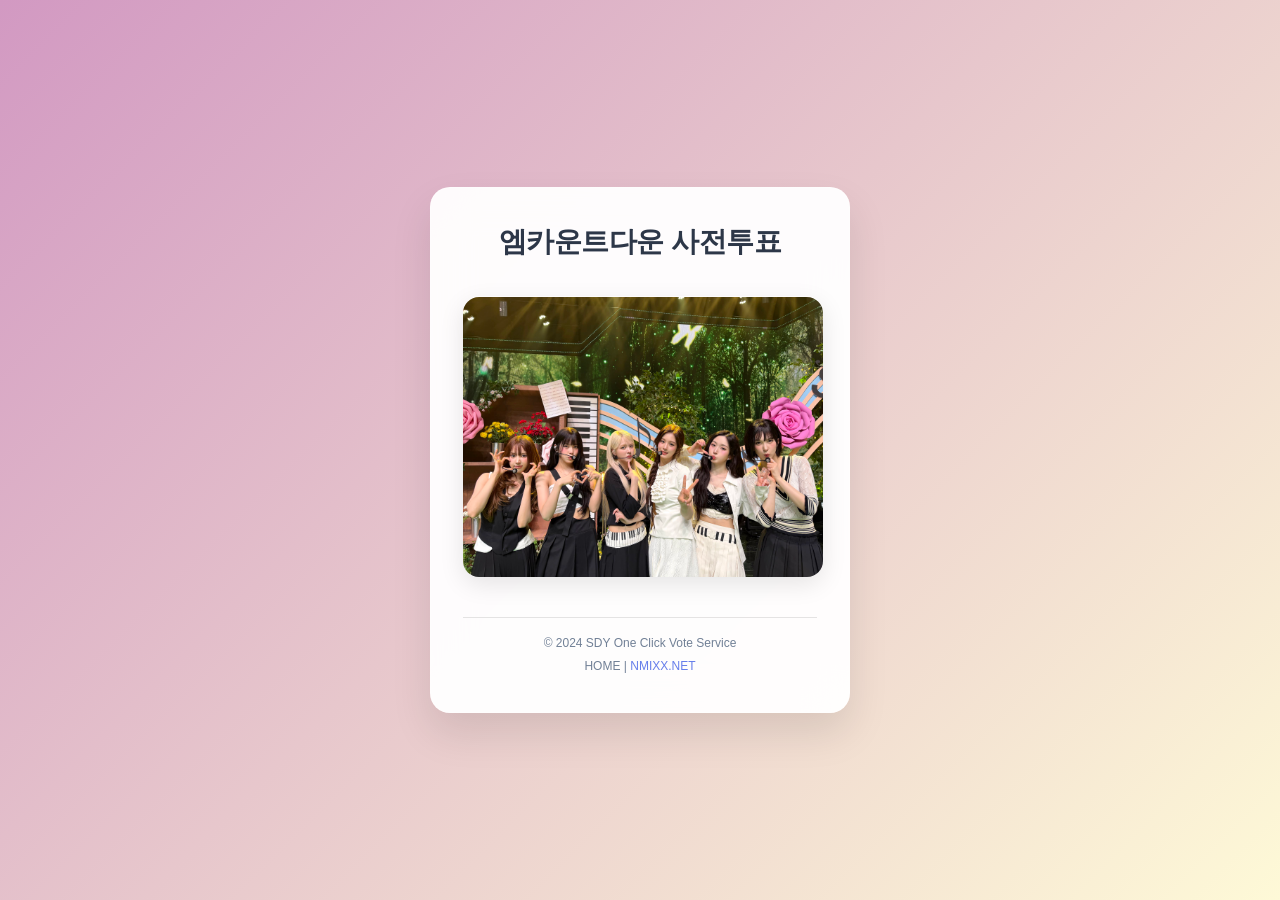
==== index.html @ b6dffc5a "test" ====
<!DOCTYPE html>
<!-- saved from url=(0014)about:internet -->
<html lang="kr"><head><meta http-equiv="Content-Type" content="text/html; charset=UTF-8">
    <!-- Open Graph 메타 태그 -->
    <meta property="og:title" content="엔믹스 원클릭 문자 투표">
    <meta property="og:description" content="이 링크를 통해 쉽게 문자 투표를 하실 수 있습니다. | MIXXUP">
    <meta property="og:image" content="/vote/static/nmixx.jpg">
    <meta property="og:type" content="website">
    <meta name="twitter:card" content="summary_large_image">
    <meta name="twitter:title" content="엔믹스 원클릭 문자 투표">
    <meta name="twitter:description" content="이 링크를 통해 쉽게 문자 투표를 하실 수 있습니다. | MIXXUP">
    <meta name="twitter:image" content="/vote/static/nmixx.jpg">
    <meta name="twitter:url" content="https://nmixx.net/vote">

    
    <meta name="viewport" content="width=device-width, initial-scale=1.0">
    <title>엔믹스 원클릭 문자 투표 | MIXXUP</title>

    <link rel="icon" type="image/png" href="https://nmixx.net/ico/nmixxtools_ico.png?v=2.1">

    <!-- Google tag (gtag.js) -->
    <script async="" src="./엔믹스 원클릭 문자 투표 _ MIXXUP_files/js"></script>
    <script>
        window.dataLayer = window.dataLayer || [];
        function gtag() { dataLayer.push(arguments); }
        gtag('js', new Date());

        gtag('config', 'G-930063E2Q9');
    </script>

    <link rel="stylesheet" href="./엔믹스 원클릭 문자 투표 _ MIXXUP_files/all.min.css">
    <link rel="stylesheet" href="./엔믹스 원클릭 문자 투표 _ MIXXUP_files/style.css">
</head>

<body>
    <div class="container">
        <p class="title" id="title">엠카운트다운 사전투표</p>
        <img src="./엔믹스 원클릭 문자 투표 _ MIXXUP_files/nmixx.jpg" alt="엔믹스" class="vote-image" loading="lazy">
        <p class="info" id="info_message" style="display: none;">※ 이 투표는 100원의 정보이용료가 부과됩니다 ※</p>
        <p class="countdown" id="redirect_message" style="display: none;">이동합니다</p>
        <button id="retry_button" style="display: inline-block;" onclick="urlRedirect()">다시 시도하기</button>
        <footer>
            <p>© 2024 SDY One Click Vote Service</p>
            <p>HOME | <a href="https://nmixx.net/">NMIXX.NET</a></p>
        </footer>
    </div>

    <script>
        // 서버에서 전달받은 투표 정보
        const voteInfo = {"title": "엠카운트다운 사전투표", "info": "", "before_vote_message": "엔믹스를 위해 투표해주세요!", "after_vote_message": "투표해주셔서 감사합니다", "android_url": "https://mnetplus.onelink.me/TRa8/t9zck1c1?custom_link_value=vote%2Fv2%2F6a02b7c44ffc181ab87c6db4", "ios_url": "https://mnetplus.onelink.me/TRa8/t9zck1c1?custom_link_value=vote%2Fv2%2F6a02b7c44ffc181ab87c6db4", "etc_url": "https://mnetplus.onelink.me/TRa8/t9zck1c1?custom_link_value=vote%2Fv2%2F6a02b7c44ffc181ab87c6db4", "open_time": "2000-01-01 00:00", "close_time": "2100-01-01 00:00"};
        
        class VoteApp {
            constructor() {
                this.elements = {};
                this.init();
            }

            init() {
                this.cacheElements();
                window.addEventListener("load", () => this.initializeApp());
            }

            cacheElements() {
                this.elements = {
                    title: document.getElementById("title"),
                    infoMessage: document.getElementById("info_message"),
                    redirectMessage: document.getElementById("redirect_message"),
                    retryButton: document.getElementById("retry_button")
                };
            }

            initializeApp() {
                this.updateUI();
                this.handleCountdown();
                // OS 감지는 내부적으로만 수행 (화면 표시 안함)
                this.detectPlatform();
            }

            updateUI() {
                this.elements.title.innerText = voteInfo.title || "[ TITLE ERROR ]";
                this.elements.infoMessage.innerText = voteInfo.info || "[ INFO ERROR ]";
                this.elements.retryButton.style.display = "none";
            }

            getPlatformSpecificUrl() {
                const userAgent = navigator.userAgent || navigator.vendor || window.opera;
                
                if (/android|Tizen/i.test(userAgent)) {
                    return voteInfo.android_url;
                } else if (/iPad|iPhone|iPod|Mac OS X|watchOS/.test(userAgent) && !window.MSStream) {
                    return voteInfo.ios_url;
                } else {
                    return voteInfo.etc_url;
                }
            }

            detectPlatform() {
                // 플랫폼 감지는 내부적으로만 수행 (화면에 표시하지 않음)
                const userAgent = navigator.userAgent || navigator.vendor || window.opera;
                const osMap = [
                    { pattern: /android/i, name: "Android" },
                    { pattern: /Tizen/i, name: "Tizen(Watch)" },
                    { pattern: /iPad/i, name: "iOS(iPad)" },
                    { pattern: /iPhone/i, name: "iOS(iPhone)" },
                    { pattern: /iPod/i, name: "iOS(iPod)" },
                    { pattern: /watchOS/i, name: "watchOS(AppleWatch)" },
                    { pattern: /Windows NT/i, name: "Windows" },
                    { pattern: /Mac OS X/i, name: "MacOS" }
                ];

                let os = "기타(기기분류불가)";
                for (const { pattern, name } of osMap) {
                    if (pattern.test(userAgent) && !window.MSStream) {
                        os = name;
                        break;
                    }
                }

                // 플랫폼 정보를 내부적으로 저장 (필요시 사용)
                this.detectedPlatform = os;
                console.log(`Detected platform: ${os}`);
            }

            handleCountdown() {
                const now = new Date();
                const voteStartTime = new Date(voteInfo.open_time);
                const voteEndTime = new Date(voteInfo.close_time);

                if (now < voteStartTime) {
                    this.updateCountdown(voteStartTime);
                } else if (now >= voteStartTime && now <= voteEndTime) {
                    this.redirectToVote();
                } else {
                    this.endVote();
                }
            }

            updateCountdown(targetTime) {
                console.log(targetTime);
                const now = new Date();
                const timeDiff = targetTime - now;

                if (timeDiff <= 0) {
                    this.redirectToVote();
                    return;
                }

                const days = Math.floor(timeDiff / (1000 * 60 * 60 * 24));
                const hours = Math.floor((timeDiff % (1000 * 60 * 60 * 24)) / (1000 * 60 * 60));
                const minutes = Math.floor((timeDiff % (1000 * 60 * 60)) / (1000 * 60));
                const seconds = Math.floor((timeDiff % (1000 * 60)) / 1000);

                this.elements.redirectMessage.innerText = 
                    `투표 시작 ${days}일 ${hours}시간 ${minutes}분 ${seconds}초 전입니다`;
                
                setTimeout(() => this.updateCountdown(targetTime), 1000);
            }

            redirectToVote() {
                return false;
                let secondsLeft = 2;
                this.elements.redirectMessage.innerText = `${secondsLeft}초 후 이동합니다`;

                const countdownInterval = setInterval(() => {
                    secondsLeft--;
                    if (secondsLeft > 0) {
                        this.elements.redirectMessage.innerText = `${secondsLeft}초 후 이동합니다`;
                    } else {
                        clearInterval(countdownInterval);
                        this.elements.redirectMessage.innerText = "이동합니다";
                        this.urlRedirect();
                        setTimeout(() => {
                            this.elements.retryButton.style.display = "inline-block";
                            this.elements.redirectMessage.style.display = "none";
                        }, 1000);
                    }
                }, 1000);
            }

            urlRedirect() {
                const platformSpecificUrl = this.getPlatformSpecificUrl();
                window.location.href = platformSpecificUrl;
            }

            endVoteGoHome() {
                if (confirm("투표가 종료되었습니다.\n메인 페이지로 넘어가시겠습니까?")) {
                    window.location.href = "https://nmixx.net";
                }
            }

            endVote() {
                this.elements.redirectMessage.innerText = "투표가 종료되었습니다";
                setTimeout(() => this.endVoteGoHome(), 300);
            }
        }

        // 전역 함수로 유지 (onclick 이벤트에서 사용)
        window.urlRedirect = () => {
            if (window.voteApp) {
                window.voteApp.urlRedirect();
            }
        };

        // 앱 초기화
        window.voteApp = new VoteApp();
    </script>


</body></html>
---- 엔믹스 원클릭 문자 투표 _ MIXXUP_files/style.css ----
/* 시스템 폰트 스택 사용 - 더 안정적이고 빠름 */

* {
    box-sizing: border-box;
}

body {
    font-family: -apple-system, BlinkMacSystemFont, 'Segoe UI', 'Noto Sans KR', 'Malgun Gothic', 'Apple SD Gothic Neo', Roboto, sans-serif;
    background: linear-gradient(135deg, #d299c2 0%, #fef9d7 100%);
    margin: 0;
    padding: 16px;
    display: flex;
    justify-content: center;
    align-items: center;
    min-height: 100vh;
    color: #2d3748;
    line-height: 1.6;
    -webkit-font-smoothing: antialiased;
    -moz-osx-font-smoothing: grayscale;
}

.container {
    background: rgba(255, 255, 255, 0.95);
    backdrop-filter: blur(20px);
    padding: 32px;
    border-radius: 20px;
    box-shadow: 0 20px 40px rgba(0, 0, 0, 0.1);
    max-width: 420px;
    width: 100%;
    text-align: center;
    border: 1px solid rgba(255, 255, 255, 0.2);
    transition: all 0.3s ease;
    margin: 0 auto;
}

.container:hover {
    transform: translateY(-2px);
    box-shadow: 0 25px 50px rgba(0, 0, 0, 0.15);
}

.vote-image {
    width: 360px;
    height: 280px;
    border-radius: 16px;
    object-fit: fill;
    margin: 16px 0;
    box-shadow: 0 8px 24px rgba(0, 0, 0, 0.1);
    transition: transform 0.3s ease;
}

.vote-image:hover {
    transform: scale(1.05);
}

.title {
    font-size: 28px;
    font-weight: 700;
    color: #2d3748;
    margin: 0 0 16px 0;
    letter-spacing: -0.5px;
}

.info {
    font-size: 14px;
    margin: 24px 0;
    color: #e53e3e;
    font-weight: 500;
    padding: 16px;
    background: rgba(229, 62, 62, 0.1);
    border-radius: 12px;
    border-left: 4px solid #e53e3e;
}

.countdown {
    font-size: 18px;
    margin: 20px 0;
    color: #667eea;
    font-weight: 600;
    padding: 12px 20px;
    background: rgba(102, 126, 234, 0.1);
    border-radius: 12px;
    border: 1px solid rgba(102, 126, 234, 0.2);
}

button {
    background: linear-gradient(135deg, #667eea 0%, #764ba2 100%);
    color: white;
    padding: 18px 36px;
    border: none;
    border-radius: 16px;
    font-size: 16px;
    font-weight: 600;
    cursor: pointer;
    box-shadow: 0 8px 20px rgba(102, 126, 234, 0.3);
    transition: all 0.3s ease;
    margin-top: 16px;
    font-family: inherit;
    letter-spacing: 0.5px;
    min-height: 56px;
    touch-action: manipulation;
    -webkit-tap-highlight-color: transparent;
}

button:hover {
    transform: translateY(-2px);
    box-shadow: 0 12px 30px rgba(102, 126, 234, 0.4);
}

button:active {
    transform: translateY(0);
}

#retry_button {
    background: linear-gradient(135deg, #f093fb 0%, #f5576c 100%);
    color: white;
    padding: 18px 36px;
    border: none;
    border-radius: 16px;
    font-size: 16px;
    font-weight: 600;
    cursor: pointer;
    box-shadow: 0 8px 20px rgba(240, 147, 251, 0.3);
    transition: all 0.3s ease;
    margin-top: 16px;
    font-family: inherit;
    letter-spacing: 0.5px;
    text-decoration: none;
    display: inline-block;
    min-height: 56px;
    touch-action: manipulation;
    -webkit-tap-highlight-color: transparent;
}

#retry_button:hover {
    transform: translateY(-2px);
    box-shadow: 0 12px 30px rgba(240, 147, 251, 0.4);
}

footer {
    margin-top: 16px;
    padding-top: 12px;
    border-top: 1px solid rgba(0, 0, 0, 0.1);
    color: #718096;
}

footer p {
    font-size: 12px;
    margin: 4px 0;
    font-weight: 400;
}

footer a {
    color: #667eea;
    text-decoration: none;
    font-weight: 500;
    transition: color 0.3s ease;
}

footer a:hover {
    color: #764ba2;
}

/* 로딩 애니메이션 */
.loading {
    opacity: 0.7;
    pointer-events: none;
}

.loading::after {
    content: '';
    position: absolute;
    top: 50%;
    left: 50%;
    width: 20px;
    height: 20px;
    margin: -10px 0 0 -10px;
    border: 2px solid #667eea;
    border-top: 2px solid transparent;
    border-radius: 50%;
    animation: spin 1s linear infinite;
}

@keyframes spin {
    0% { transform: rotate(0deg); }
    100% { transform: rotate(360deg); }
}

/* 반응형 디자인 */
@media only screen and (max-width: 768px) {
    body {
        padding: 12px;
    }

    .container {
        padding: 24px;
        border-radius: 16px;
        max-width: 100%;
    }

    .title {
        font-size: 24px;
        margin-bottom: 12px;
    }

    .info {
        font-size: 13px;
        margin: 16px 0;
        padding: 12px;
    }

    .countdown {
        font-size: 16px;
        padding: 10px 16px;
        margin: 16px 0;
    }

    .vote-image {
        width: 320px;
        height: 250px;
        margin: 12px 0;
    }

    button, #retry_button {
        padding: 16px 32px;
        font-size: 15px;
        min-height: 52px;
        width: 100%;
        max-width: 280px;
    }

    footer {
        margin-top: 12px;
        padding-top: 8px;
    }

    footer p {
        font-size: 11px;
        margin: 3px 0;
    }
}

@media only screen and (max-width: 480px) {
    .container {
        padding: 20px;
        border-radius: 12px;
    }

    .title {
        font-size: 22px;
    }

    .info {
        font-size: 12px;
        padding: 10px;
    }

    .vote-image {
        width: 280px;
        height: 220px;
    }

    button, #retry_button {
        padding: 14px 28px;
        font-size: 14px;
        min-height: 48px;
    }
}

@media only screen and (max-width: 360px) {
    .container {
        padding: 16px;
    }

    .title {
        font-size: 20px;
    }

    .vote-image {
        width: 240px;
        height: 190px;
    }
}
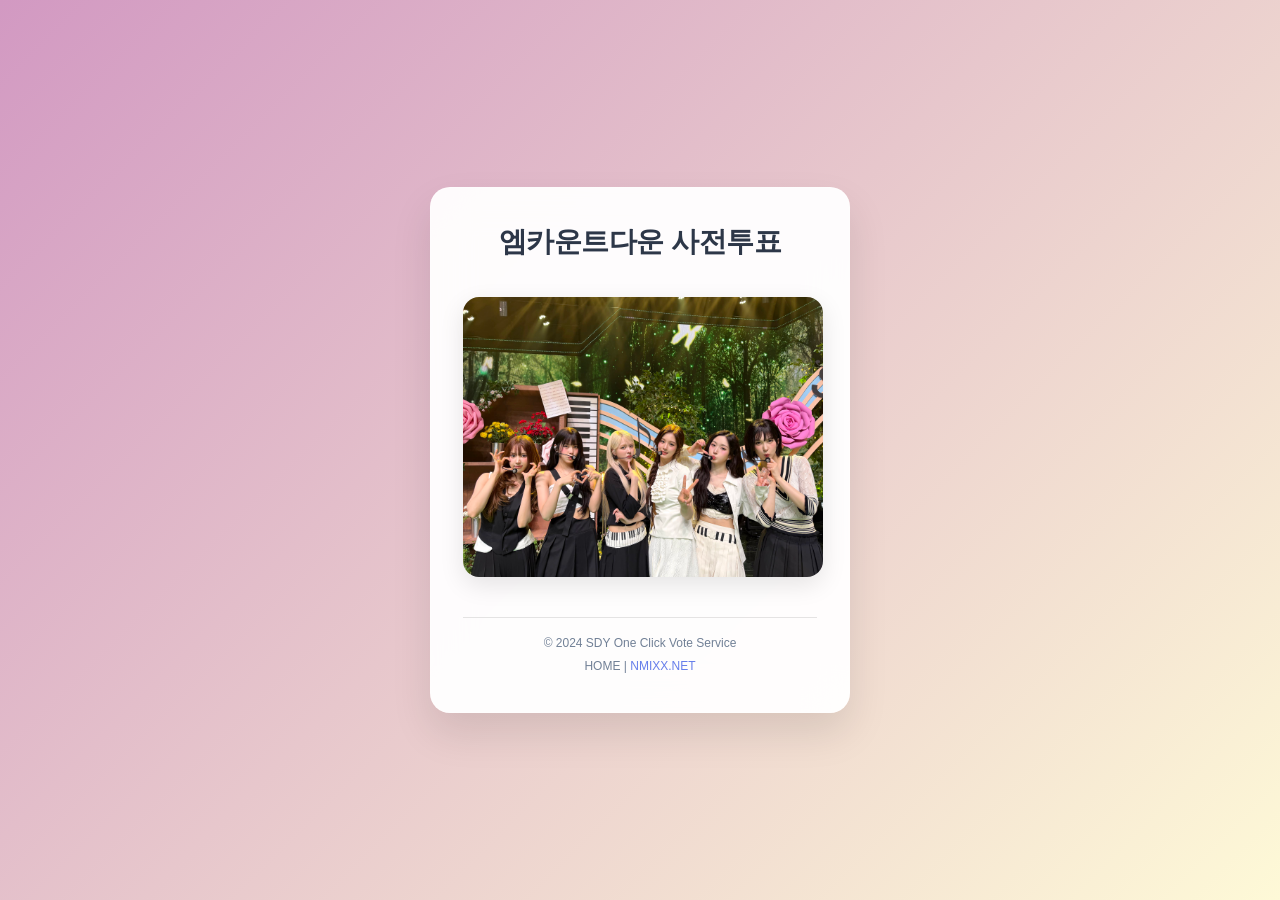
==== commit b74e31cf: "test" ====
--- a/index.html
+++ b/index.html
@@ -122,6 +122,7 @@
             }
 
             handleCountdown() {
+                console.log(123);
                 const now = new Date();
                 const voteStartTime = new Date(voteInfo.open_time);
                 const voteEndTime = new Date(voteInfo.close_time);
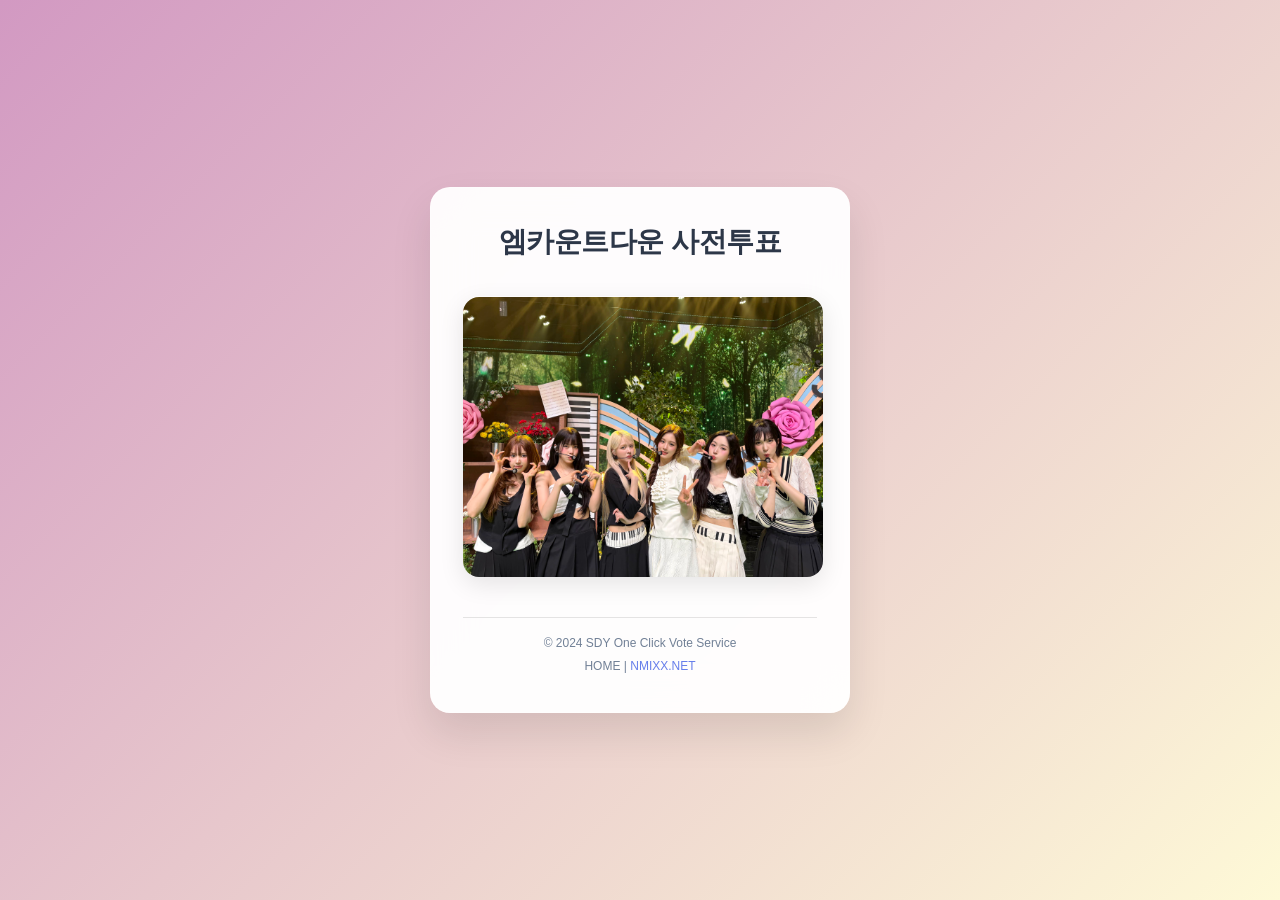
==== commit 112b2f1b: "test2" ====
--- a/index.html
+++ b/index.html
@@ -47,11 +47,15 @@
 
     <script>
         // 서버에서 전달받은 투표 정보
-        const voteInfo = {"title": "엠카운트다운 사전투표", "info": "", "before_vote_message": "엔믹스를 위해 투표해주세요!", "after_vote_message": "투표해주셔서 감사합니다", "android_url": "https://mnetplus.onelink.me/TRa8/t9zck1c1?custom_link_value=vote%2Fv2%2F6a02b7c44ffc181ab87c6db4", "ios_url": "https://mnetplus.onelink.me/TRa8/t9zck1c1?custom_link_value=vote%2Fv2%2F6a02b7c44ffc181ab87c6db4", "etc_url": "https://mnetplus.onelink.me/TRa8/t9zck1c1?custom_link_value=vote%2Fv2%2F6a02b7c44ffc181ab87c6db4", "open_time": "2000-01-01 00:00", "close_time": "2100-01-01 00:00"};
+        const voteInfo = {"title": "엠카운트다운 사전투표", "info": "", "before_vote_message": "엔믹스를 위해 투표해주세요!", "after_vote_message": "투표해주셔서 감사합니다", "android_url": "https://mnetplus.onelink.me/TRa8/t9zck1c1?custom_link_value=vote%2Fv2%2F6a02b7c44ffc181ab87c6db4", "ios_url": "https://mnetplus.onelink.me/TRa8/t9zck1c1?custom_link_value=vote%2Fv2%2F6a02b7c44ffc181ab87c6db4", "etc_url": "https://mnetplus.onelink.me/TRa8/t9zck1c1?custom_link_value=vote%2Fv2%2F6a02b7c44ffc181ab87c6db4", "open_time": "", "close_time": "2100-01-01 00:00:00"};
         
         class VoteApp {
             constructor() {
+                let now = new Date();
+                voteInfo.open_time = `${now.getFullYear()}-${now.getMonth()+1}-${now.getDate()} ${now.getHours()}:${now.getMinutes()}:${now.getSeconds()+3}`;
+
                 this.elements = {};
+                this.cd = true;
                 this.init();
             }
 
@@ -130,10 +134,13 @@
                 if (now < voteStartTime) {
                     this.updateCountdown(voteStartTime);
                 } else if (now >= voteStartTime && now <= voteEndTime) {
+                    this.cd = false;
                     this.redirectToVote();
                 } else {
                     this.endVote();
                 }
+
+                if (this.cd) this.handleCountdown();
             }
 
             updateCountdown(targetTime) {
@@ -158,6 +165,7 @@
             }
 
             redirectToVote() {
+                console.log("redirected");
                 return false;
                 let secondsLeft = 2;
                 this.elements.redirectMessage.innerText = `${secondsLeft}초 후 이동합니다`;
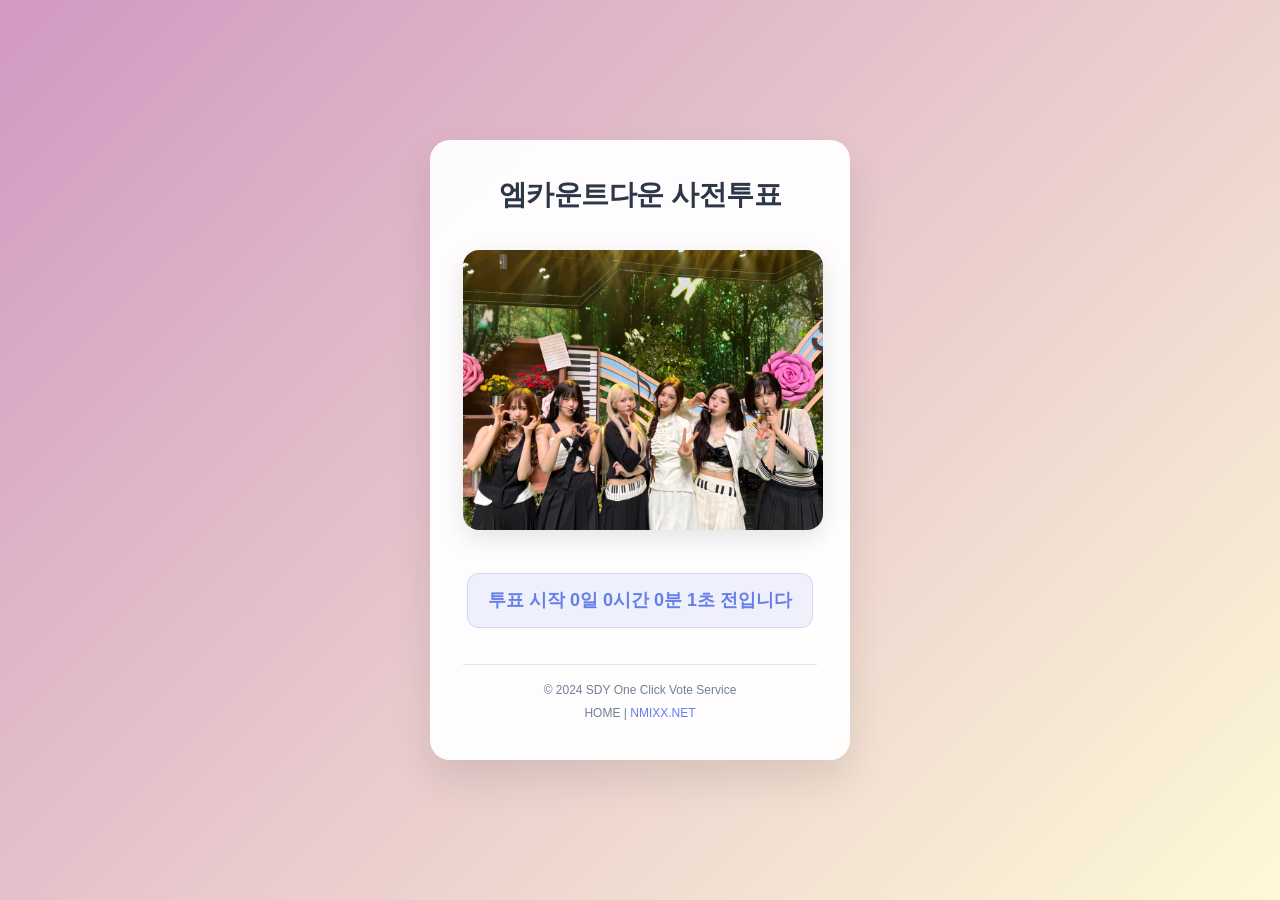
==== commit 204d20ae: "test2" ====
--- a/index.html
+++ b/index.html
@@ -37,8 +37,8 @@
         <p class="title" id="title">엠카운트다운 사전투표</p>
         <img src="./엔믹스 원클릭 문자 투표 _ MIXXUP_files/nmixx.jpg" alt="엔믹스" class="vote-image" loading="lazy">
         <p class="info" id="info_message" style="display: none;">※ 이 투표는 100원의 정보이용료가 부과됩니다 ※</p>
-        <p class="countdown" id="redirect_message" style="display: none;">이동합니다</p>
-        <button id="retry_button" style="display: inline-block;" onclick="urlRedirect()">다시 시도하기</button>
+        <p class="countdown" id="redirect_message" style="display: inline-block;">이동합니다</p>
+        <button id="retry_button" style="display: none;" onclick="urlRedirect()">다시 시도하기</button>
         <footer>
             <p>© 2024 SDY One Click Vote Service</p>
             <p>HOME | <a href="https://nmixx.net/">NMIXX.NET</a></p>
@@ -47,7 +47,7 @@
 
     <script>
         // 서버에서 전달받은 투표 정보
-        const voteInfo = {"title": "엠카운트다운 사전투표", "info": "", "before_vote_message": "엔믹스를 위해 투표해주세요!", "after_vote_message": "투표해주셔서 감사합니다", "android_url": "https://mnetplus.onelink.me/TRa8/t9zck1c1?custom_link_value=vote%2Fv2%2F6a02b7c44ffc181ab87c6db4", "ios_url": "https://mnetplus.onelink.me/TRa8/t9zck1c1?custom_link_value=vote%2Fv2%2F6a02b7c44ffc181ab87c6db4", "etc_url": "https://mnetplus.onelink.me/TRa8/t9zck1c1?custom_link_value=vote%2Fv2%2F6a02b7c44ffc181ab87c6db4", "open_time": "", "close_time": "2100-01-01 00:00:00"};
+        const voteInfo = {"title": "엠카운트다운 사전투표", "info": "", "before_vote_message": "엔믹스를 위해 투표해주세요!", "after_vote_message": "투표해주셔서 감사합니다", "android_url": "https://mnetplus.onelink.me/TRa8/t9zck1c1?custom_link_value=vote%2Fv2%2F6a02b7c44ffc181ab87c6db4", "ios_url": "https://mnetplus.onelink.me/TRa8/t9zck1c1?custom_link_value=vote%2Fv2%2F6a02b7c44ffc181ab87c6db4", "etc_url": "https://mnetplus.onelink.me/TRa8/t9zck1c1?custom_link_value=vote%2Fv2%2F6a02b7c44ffc181ab87c6db4", "open_time": "2000-01-01 00:00:00", "close_time": "2100-01-01 00:00:00"};
         
         class VoteApp {
             constructor() {
@@ -55,7 +55,6 @@
                 voteInfo.open_time = `${now.getFullYear()}-${now.getMonth()+1}-${now.getDate()} ${now.getHours()}:${now.getMinutes()}:${now.getSeconds()+3}`;
 
                 this.elements = {};
-                this.cd = true;
                 this.init();
             }
 
@@ -126,7 +125,6 @@
             }
 
             handleCountdown() {
-                console.log(123);
                 const now = new Date();
                 const voteStartTime = new Date(voteInfo.open_time);
                 const voteEndTime = new Date(voteInfo.close_time);
@@ -134,17 +132,13 @@
                 if (now < voteStartTime) {
                     this.updateCountdown(voteStartTime);
                 } else if (now >= voteStartTime && now <= voteEndTime) {
-                    this.cd = false;
                     this.redirectToVote();
                 } else {
                     this.endVote();
                 }
-
-                if (this.cd) this.handleCountdown();
             }
 
             updateCountdown(targetTime) {
-                console.log(targetTime);
                 const now = new Date();
                 const timeDiff = targetTime - now;
 
@@ -165,8 +159,6 @@
             }
 
             redirectToVote() {
-                console.log("redirected");
-                return false;
                 let secondsLeft = 2;
                 this.elements.redirectMessage.innerText = `${secondsLeft}초 후 이동합니다`;
 
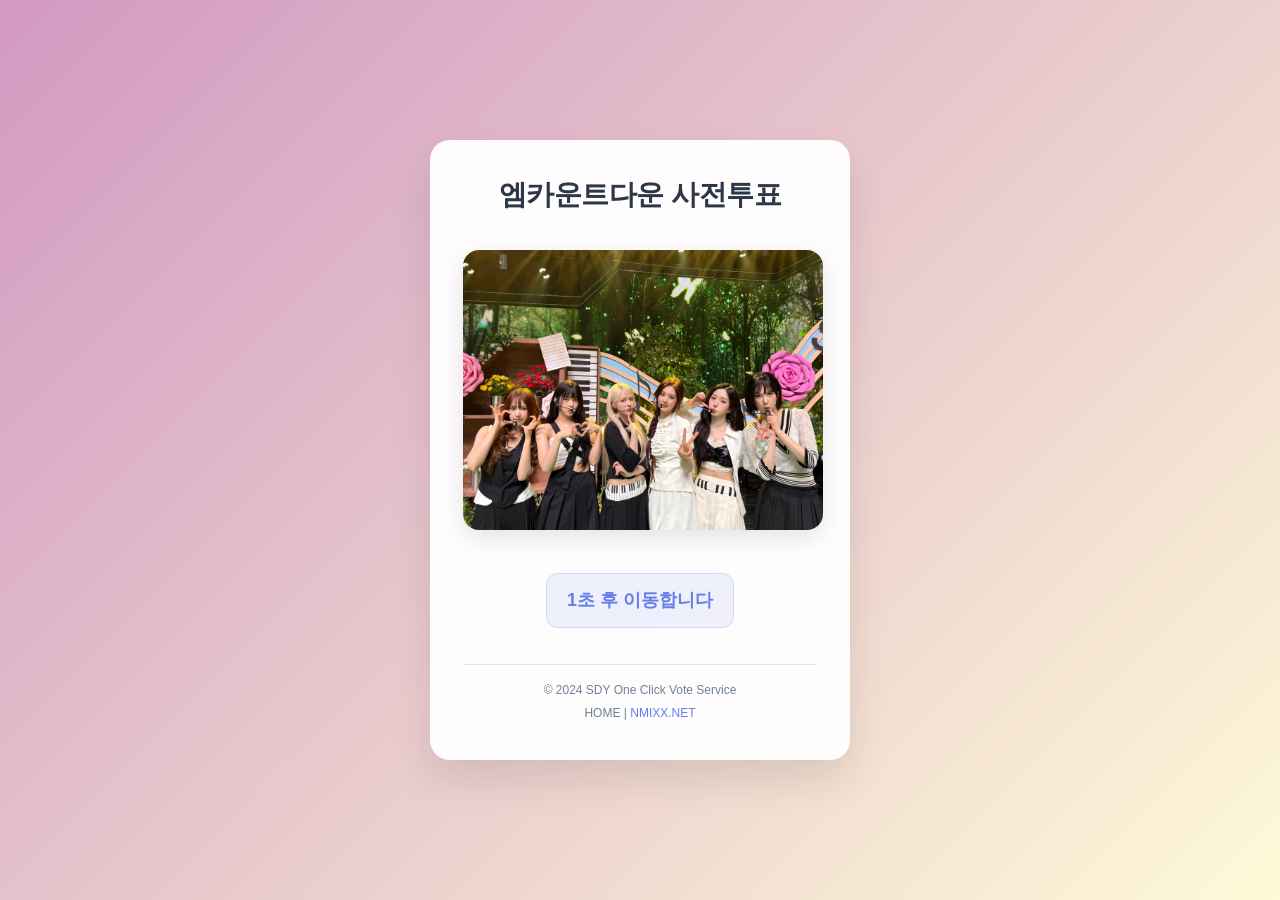
==== commit d367131b: "test2" ====
--- a/index.html
+++ b/index.html
@@ -52,7 +52,6 @@
         class VoteApp {
             constructor() {
                 let now = new Date();
-                voteInfo.open_time = `${now.getFullYear()}-${now.getMonth()+1}-${now.getDate()} ${now.getHours()}:${now.getMinutes()}:${now.getSeconds()+3}`;
 
                 this.elements = {};
                 this.init();
